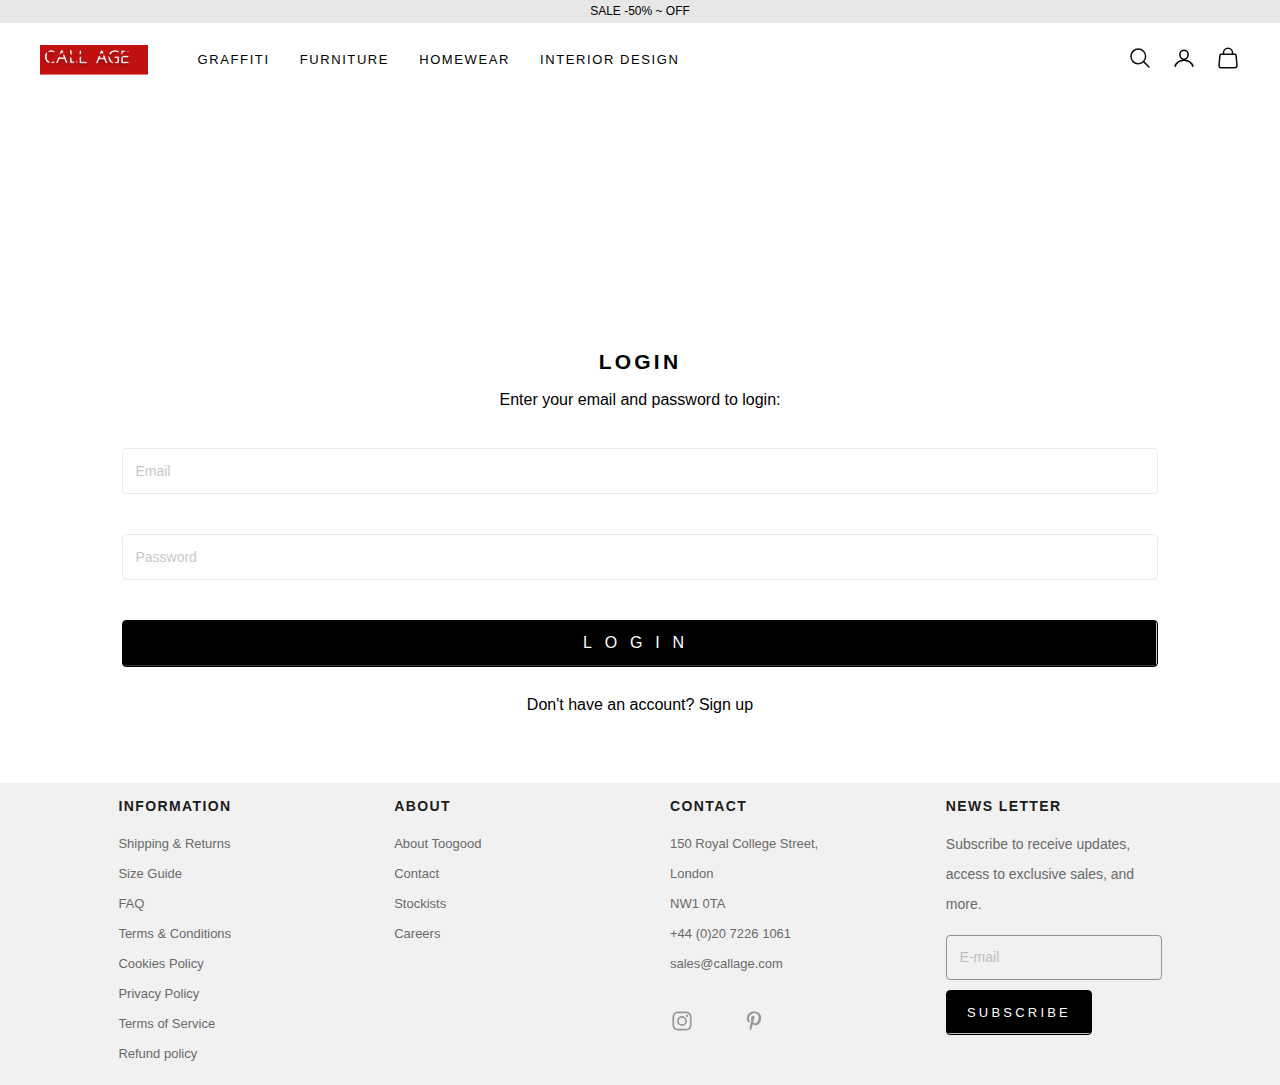
==== login.html @ 2ff46d1d "로그인 폼 재수정" ====
<!DOCTYPE html>
<html lang="ko">
  <head>
    <meta charset="UTF-8" />
    <meta name="viewport" content="width=device-width, initial-scale=1.0" />
    <!-- SEO 적용 -->
    <meta name="description" content="독창적인 그래피티와 콜라주 디자인의 인테리어 제품과 서비스를 제공하는 Callage에서 벽지, 가구, 홈웨어, 인테리어 디자인, 그래피티 시공을 모두 만나보세요." />
    <meta name="keywords" content="그래피티,콜라주,인테리어,벽지,가구,홈웨어,인테리어 디자인,그래피티 아트,디자인,빈티지,해체주의,스트릿 아트" />
    <meta property="og:title" content="C/A Account" />
    <meta property="og:description" content="그래피티와 콜라주 디자인을 결합한 인테리어 제품과 서비스를 제공하는 Callage에서 독창적인 인테리어를 완성해보세요." />
    <meta property="og:image" content="https://callage-mini.vercel.app/img/logo-img/main-logo.png" />
    <meta property="og:url" content="https://callage-mini.vercel.app/" />
    <meta property="og:site_name" content="C/A Account" />
    <meta property="og:type" content="website" />
    <!-- 파비콘 적용 -->
    <link rel="apple-touch-icon" sizes="57x57" href="img/favicon/apple-icon-57x57.png" />
    <link rel="apple-touch-icon" sizes="60x60" href="img/favicon/apple-icon-60x60.png" />
    <link rel="apple-touch-icon" sizes="72x72" href="img/favicon/apple-icon-72x72.png" />
    <link rel="apple-touch-icon" sizes="76x76" href="img/favicon/apple-icon-76x76.png" />
    <link rel="apple-touch-icon" sizes="114x114" href="img/favicon/apple-icon-114x114.png" />
    <link rel="apple-touch-icon" sizes="120x120" href="img/favicon/apple-icon-120x120.png" />
    <link rel="apple-touch-icon" sizes="144x144" href="img/favicon/apple-icon-144x144.png" />
    <link rel="apple-touch-icon" sizes="152x152" href="img/favicon/apple-icon-152x152.png" />
    <link rel="apple-touch-icon" sizes="180x180" href="img/favicon/apple-icon-180x180.png" />
    <link rel="icon" type="image/png" sizes="192x192" href="img/favicon/android-icon-192x192.png" />
    <link rel="icon" type="image/png" sizes="32x32" href="img/favicon/favicon-32x32.png" />
    <link rel="icon" type="image/png" sizes="96x96" href="img/favicon/favicon-96x96.png" />
    <link rel="icon" type="image/png" sizes="16x16" href="img/favicon/favicon-16x16.png" />
    <link rel="manifest" href="img/favicon/manifest.json" />
    <meta name="msapplication-TileColor" content="#ffffff" />
    <meta name="msapplication-TileImage" content="/ms-icon-144x144.png" />
    <meta name="theme-color" content="#ffffff" />
    <!-- 타이틀 -->
    <title>CALLAGE</title>
    <!-- css적용 -->
    <link rel="stylesheet" href="css/reset.css" />
    <link rel="stylesheet" href="https://cdnjs.cloudflare.com/ajax/libs/font-awesome/6.5.2/css/all.min.css" integrity="sha512-SnH5WK+bZxgPHs44uWIX+LLJAJ9/2PkPKZ5QiAj6Ta86w+fsb2TkcmfRyVX3pBnMFcV7oQPJkl9QevSCWr3W6A==" crossorigin="anonymous" referrerpolicy="no-referrer" />
    <!-- Link Swiper's CSS -->
    <link rel="stylesheet" href="https://cdn.jsdelivr.net/npm/swiper@9/swiper-bundle.min.css" />
    <link rel="stylesheet" href="css/login.css" />
    <!-- js적용 -->
    <script src="js/html5shiv.js"></script>
    <!-- <script src="js/prefixfree.min.js"></script> -->
    <script src="js/respond.min.js"></script>
    <!-- jquery -->
    <script src="js/jquery-1.12.3.js"></script>
    <!-- Swiper JS -->
    <script src="https://cdn.jsdelivr.net/npm/swiper@9/swiper-bundle.min.js"></script>
    <script src="js/main.js"></script>
    <script src="js/hyoin.js"></script>
    <!-- <script src="js/seonmin.js"></script> -->
    <script src="js/login.js"></script>
  </head>
  <body>
    <!-- 전체레이아웃 -->
    <div class="wrap">
      <!-- 선민 -->
      <!-- 헤더  -->
      <div class="header-wrap">
        <!-- 상단 헤더라인  [SALE -50% ~ OFF] 팝업 -->
        <div class="header"><h5>SALE -50% ~ OFF</h5></div>
        <!-- 메뉴 -->
        <div class="main-section">
          <div class="menu-hover">
            <!-- 상단 좌측 메뉴 리스트 -->
            <div class="header-menu">
              <ul class="head-menu-listWrap">
                <!-- 그래피티 및 벽지 -->
                <a href="index.html" class="mini_logo"><img src="img/logo-img/mini_logo.png" alt=""></a>
                <li class="graffiti-menu">
                  <a href="#" class="subHover"><h2>GRAFFITI</h2></a
                  ><!-- 그래피티 | 벽지-->
                  <div class="subDisplay">
                    <ul class="header-submenu">
                      <!-- 서브 메뉴 제목 -->
                      <li>
                        <h4><a href="#">WALLPAPER</a></h4>
                        <!-- 서브 메뉴 리스트 -->
                        <ul>
                          <li><a href="#">Laminated Wallpaper</a></li>
                          <li><a href="#">Silk Wallpaper</a></li>
                          <li><a href="#">Eco Friendly Wallpape</a></li>
                          <li><a href="#">Foam Wallpaper</a></li>
                          <li><a href="#">Mural Wallpaper</a></li>
                          <li><a href="#">Fabric Wallpaper</a></li>
                          <li><a href="#">Reza Wallpaper</a></li>
                          <li><a href="#">Vermiculite Wallpaper</a></li>
                          <li><a href="#">Fire Retardant Wallpaper</a></li>
                        </ul>
                      </li>
                    </ul>
                  </div>
                </li>
                <li class="furniture-menu">
                  <a href="#" class="subHover"><h2>FURNITURE</h2></a
                  ><!-- 가구 -->
                  <div class="subDisplay">
                    <ul class="header-submenu">
                      <li>
                        <!-- 서브 메뉴 제목 -->
                        <h4><a href="#">Seating</a></h4>
                        <!-- 의자 -->
                        <!-- 서브 메뉴 리스트 -->
                        <ul>
                          <li><a href="#">Dining Chairs</a></li>
                          <li><a href="#">Lounge Chairs</a></li>
                          <li><a href="#">Benches</a></li>
                          <li><a href="#">Stools</a></li>
                        </ul>
                      </li>
                      <li>
                        <!-- 서브 메뉴 제목 -->
                        <h4><a href="#">Tables</a></h4>
                        <!-- 테이블 -->
                        <!-- 서브 메뉴 리스트 -->
                        <ul>
                          <li><a href="#">Side Tables</a></li>
                          <li><a href="#">Coffee Tables</a></li>
                          <li><a href="#">Dining Tables</a></li>
                          <li><a href="#">Desks</a></li>
                          <li><a href="#">Nightstands</a></li>
                          <li><a href="#">Consoles</a></li>
                        </ul>
                      </li>
                    </ul>
                  </div>
                </li>
                <li class="homewear-menu">
                  <a href="#" class="subHover"><h2>HOMEWEAR</h2></a
                  ><!-- 오브제 -->
                  <div class="subDisplay">
                    <ul class="header-submenu">
                      <li class="subtwinImg-w">
                        <ul class="subtwinImg">
                          <li>
                            <a href="#">
                              <!-- 서브 메뉴 이미지 영역-->
                              <div class="sub-imgWrap">
                                <!-- 이미지 -->
                                <img src="img/homewear-menu-img/homewear-menu(1).png" alt="오브제 서브 메뉴 이미지(1)" />
                              </div>
                              <!-- 서브 메뉴 이미지 설명 -->
                              <div class="sub-imgText">
                                <h1>DOUGH CERAMICS</h1>
                                <p>HOMEWARE</p>
                              </div>
                            </a>
                          </li>
                          <li>
                            <a href="#">
                              <!-- 서브 메뉴 이미지 영역-->
                              <div class="sub-imgWrap">
                                <!-- 이미지 -->
                                <img src="img/homewear-menu-img/homewear-menu(2).png" alt="오브제 서브 메뉴 이미지(2)" />
                              </div>
                              <!-- 서브 메뉴 이미지 설명 -->
                              <div class="sub-imgText">
                                <h1>PLOUGH THROWS</h1>
                                <p>100% MERINO WOOL</p>
                              </div>
                            </a>
                          </li>
                        </ul>
                      </li>
                    </ul>
                  </div>
                </li>
                <li class="interior-menu">
                  <a href="#" class="subHover"><h2>INTERIOR DESIGN</h2></a
                  ><!-- 인테리어 디자인 -->
                  <div class="subDisplay">
                    <ul class="header-submenu">
                      <li>
                        <ul class="subtwinText-i">
                          <li>
                            <!-- 서브 메뉴 제목 -->
                            <h4><a href="#">Retail Design</a></h4>
                            <!-- 의자 -->
                            <!-- 서브 메뉴 리스트 -->
                            <ul>
                              <li><a href="#">All Projects</a></li>
                              <li><a href="#">Carhartt Wip</a></li>
                              <li><a href="#">Hermes Petit H</a></li>
                              <li><a href="#">Mulberry</a></li>
                              <li><a href="#">Agender</a></li>
                            </ul>
                          </li>
                          <li>
                            <!-- 서브 메뉴 제목 -->
                            <h4><a href="#">Residential Design</a></h4>
                            <!-- 테이블 -->
                            <!-- 서브 메뉴 리스트 -->
                            <ul>
                              <li><a href="#">All Projects</a></li>
                              <li><a href="#">Winchester</a></li>
                              <li><a href="#">Walter Segal House</a></li>
                              <li><a href="#">Tapestry Penthouse</a></li>
                            </ul>
                          </li>
                        </ul>
                      </li>
                      <li class="subtwinImg-w">
                        <ul class="subtwinImg">
                          <li>
                            <a href="#">
                              <!-- 서브 메뉴 이미지 영역-->
                              <div class="sub-imgWrap">
                                <!-- 이미지 -->
                                <img src="img/furniture-menu-img/furniture-menu(1).png" alt="인테리어 서브메뉴 이미지(1)" />
                              </div>
                              <!-- 서브 메뉴 이미지 설명 -->
                              <div class="sub-imgText">
                                <h1>MULBERRY</h1>
                                <p>REGENT STREET</p>
                              </div>
                            </a>
                          </li>
                          <li>
                            <a href="#">
                              <!-- 서브 메뉴 이미지 영역-->
                              <div class="sub-imgWrap">
                                <!-- 이미지 -->
                                <img src="img/furniture-menu-img/furniture-menu(2).png" alt="인테리어 서브메뉴 이미지(2)" />
                              </div>
                              <!-- 서브 메뉴 이미지 설명 -->
                              <div class="sub-imgText">
                                <h1>CASA PALOMA</h1>
                                <p>IBIZA</p>
                              </div>
                            </a>
                          </li>
                        </ul>
                      </li>
                    </ul>
                  </div>
                </li>
              </ul>
              <!-- 메인섹션 -->
            </div>
            <!-- 모바일 메뉴 리스트 -->
            <button class="m-menuBt">
                <i
                  ><svg aria-hidden="true" fill="none" focusable="false" width="24" class="header__nav-icon icon icon-hamburger" viewBox="0 0 24 24">
                    <path d="M1 19h22M1 12h22M1 5h22" stroke="currentColor" stroke-width="1.5" stroke-linecap="square"></path></svg
                ></i>
              </button>
              <div class="m-menu">
                <button class="closeBt-m">
                  <svg aria-hidden="true" focusable="false" fill="none" width="16" class="icon icon-close" viewBox="0 0 16 16">
                    <path d="m1 1 14 14M1 15 15 1" stroke="currentColor" stroke-width="1.5"></path>
                  </svg>
                </button>
                <ul>
                  <li>
                    <h2>GRAFFITI</h2>
                    <button></button>
                  </li>
                  <li>
                    <h2>FURNITURE</h2>
                    <button></button>
                  </li>
                  <li>
                    <h2>HOMEWEAR</h2>
                    <button></button>
                  </li>
                  <li>
                    <h2>INTERIOR DESIGN</h2>
                    <button></button>
                  </li>
                </ul>
              </div>
            <!-- 상단 우측 아이콘 리스트 -->
            <div class="header-icon">
                <ul class="head-icon-listWrap">
                  <li>
                    <i
                      ><svg aria-hidden="true" fill="none" focusable="false" width="24" class="header__nav-icon icon icon-search" viewBox="0 0 24 24">
                        <path d="M10.364 3a7.364 7.364 0 1 0 0 14.727 7.364 7.364 0 0 0 0-14.727Z" stroke="currentColor" stroke-width="1.5" stroke-miterlimit="10"></path>
                        <path d="M15.857 15.858 21 21.001" stroke="currentColor" stroke-width="1.5" stroke-miterlimit="10" stroke-linecap="round"></path></svg
                    ></i>
                  </li>
                  <li>
                    <a href="login.html" class="sidebar-login"><i><svg aria-hidden="true" fill="none" focusable="false" width="24" class="header__nav-icon icon icon-account" viewBox="0 0 24 24">
                      <path d="M16.125 8.75c-.184 2.478-2.063 4.5-4.125 4.5s-3.944-2.021-4.125-4.5c-.187-2.578 1.64-4.5 4.125-4.5 2.484 0 4.313 1.969 4.125 4.5Z" stroke="currentColor" stroke-width="1.5" stroke-linecap="round" stroke-linejoin="round"></path>
                      <path d="M3.017 20.747C3.783 16.5 7.922 14.25 12 14.25s8.217 2.25 8.984 6.497" stroke="currentColor" stroke-width="1.5" stroke-miterlimit="10"></path>
                    </svg></i></a>
                  </li>
                  <li><i class="cartBt"><svg aria-hidden="true" fill="none" focusable="false" width="24" class="header__nav-icon icon icon-cart" viewBox="0 0 24 24"><path d="M4.75 8.25A.75.75 0 0 0 4 9L3 19.125c0 1.418 1.207 2.625 2.625 2.625h12.75c1.418 0 2.625-1.149 2.625-2.566L20 9a.75.75 0 0 0-.75-.75H4.75Zm2.75 0v-1.5a4.5 4.5 0 0 1 4.5-4.5v0a4.5 4.5 0 0 1 4.5 4.5v1.5" stroke="currentColor" stroke-width="1.5" stroke-linecap="round" stroke-linejoin="round"></path></svg></i></li>
                  <div class="cartList">
                    <button class="closeBt-c">
                      <svg aria-hidden="true" focusable="false" fill="none" width="16" class="icon icon-close" viewBox="0 0 16 16">
                        <path d="m1 1 14 14M1 15 15 1" stroke="currentColor" stroke-width="1.5"></path>
                      </svg>
                    </button>
                    <ul>
                      <li>
                        <h2>GRAFFITI</h2>
                        <button></button>
                      </li>
                    </ul>
                  </div>
                </ul>
              </div>
          </div>
          <!-- 배경 이미지 -->
        </div>
      </div>
      <!-- 로그인 폼 -->
      <main id="main" class="anchor">
        <section id="accountForm">
            <div class="section-spacing">
                <div class="container">
                    <div class="account-login">
                        <h1 class="h3">LOGIN</h1>
                        <p class="log_p">Enter your email and password to login:</p>
                    </div>
                    <div class="form_input">
                        <form id="customer_login">
                            <input type="email" id="email" name="email" placeholder="Email" required />
                            <input type="password" id="password" name="password" placeholder="Password" required />
                        </form>
                        <button class="button_log">LOGIN</button>
                        <p class="form_p">Don't have an account? <a href="#">Sign up</a></p>
                    </div>
                </div>
            </div>
        </section>
    </main>
      <!-- 효인 -->
      <!-- 바텀 -->
      <div class="bottom-wrap">
        <!-- .footer 섹션 -->
        <div class="footer">
          <div class="container">
            <div class="footer__inner">
              <div class="footer__block-list">
                <div class="footer__block footer__block--links">
                  <div class="v-stack gap-4 sm:gap-5">
                    <p class="h6">INFORMATION</p>
                    <ul class="v-stack gap-2.5 unstyled-list" role="list">
                      <li>
                        <a href="#" class="link-faded">Shipping &amp; Returns</a>
                      </li>
                      <li>
                        <a href="#" class="link-faded">Size Guide</a>
                      </li>
                      <li>
                        <a href="#" class="link-faded">FAQ</a>
                      </li>
                      <li>
                        <a href="#" class="link-faded">Terms &amp; Conditions</a>
                      </li>
                      <li>
                        <a href="#" class="link-faded">Cookies Policy</a>
                      </li>
                      <li>
                        <a href="#" class="link-faded">Privacy Policy</a>
                      </li>
                      <li>
                        <a href="#" class="link-faded">Terms of Service</a>
                      </li>
                      <li>
                        <a href="#" class="link-faded">Refund policy</a>
                      </li>
                    </ul>
                  </div>
                </div>
                <div class="footer__block footer__block--links">
                  <div class="v-stack gap-4 sm:gap-5">
                    <p class="h6">ABOUT</p>
                    <ul class="v-stack gap-2.5 unstyled-list" role="list">
                      <li>
                        <a href="#" class="link-faded">About Toogood</a>
                      </li>
                      <li>
                        <a href="#" class="link-faded">Contact</a>
                      </li>
                      <li>
                        <a href="#" class="link-faded">Stockists</a>
                      </li>
                      <li>
                        <a href="#" class="link-faded">Careers</a>
                      </li>
                    </ul>
                  </div>
                </div>
                <div class="footer__block footer__block--text">
                  <div class="v-stack gap-4 sm:gap-5">
                    <p class="h6">CONTACT</p>
                    <div class="prose_text-subdued">
                      <p>150 Royal College Street,&nbsp;<br />London<br />NW1 0TA</p>
                      <p><a href="#" class="number">+44 (0)20 7226 1061</a></p>
                      <p><a href="#" class="address">sales@callage.com</a></p>
                    </div>
                  </div>
                  <ul class="social-media social-media--list unstyled-list" role="list">
                    <li class="social-media__item branding-colors--instagram">
                      <a href="#" class="tap-area" target="_blank" rel="noopener" aria-label="Follow on Instagram"
                        ><svg aria-hidden="true" focusable="false" width="24" class="icon icon-instagram" viewBox="0 0 24 24">
                          <path
                            fill-rule="evenodd"
                            clip-rule="evenodd"
                            d="M12 2.4c-2.607 0-2.934.011-3.958.058-1.022.046-1.72.209-2.33.446a4.705 4.705 0 0 0-1.7 1.107 4.706 4.706 0 0 0-1.108 1.7c-.237.611-.4 1.31-.446 2.331C2.41 9.066 2.4 9.392 2.4 12c0 2.607.011 2.934.058 3.958.046 1.022.209 1.72.446 2.33a4.706 4.706 0 0 0 1.107 1.7c.534.535 1.07.863 1.7 1.108.611.237 1.309.4 2.33.446 1.025.047 1.352.058 3.959.058s2.934-.011 3.958-.058c1.022-.046 1.72-.209 2.33-.446a4.706 4.706 0 0 0 1.7-1.107 4.706 4.706 0 0 0 1.108-1.7c.237-.611.4-1.31.446-2.33.047-1.025.058-1.352.058-3.959s-.011-2.934-.058-3.958c-.047-1.022-.209-1.72-.446-2.33a4.706 4.706 0 0 0-1.107-1.7 4.705 4.705 0 0 0-1.7-1.108c-.611-.237-1.31-.4-2.331-.446C14.934 2.41 14.608 2.4 12 2.4Zm0 1.73c2.563 0 2.867.01 3.88.056.935.042 1.443.199 1.782.33.448.174.768.382 1.104.718.336.336.544.656.718 1.104.131.338.287.847.33 1.783.046 1.012.056 1.316.056 3.879 0 2.563-.01 2.867-.056 3.88-.043.935-.199 1.444-.33 1.782a2.974 2.974 0 0 1-.719 1.104 2.974 2.974 0 0 1-1.103.718c-.339.131-.847.288-1.783.33-1.012.046-1.316.056-3.88.056-2.563 0-2.866-.01-3.878-.056-.936-.042-1.445-.199-1.783-.33a2.974 2.974 0 0 1-1.104-.718 2.974 2.974 0 0 1-.718-1.104c-.131-.338-.288-.847-.33-1.783-.047-1.012-.056-1.316-.056-3.879 0-2.563.01-2.867.056-3.88.042-.935.199-1.443.33-1.782.174-.448.382-.768.718-1.104a2.974 2.974 0 0 1 1.104-.718c.338-.131.847-.288 1.783-.33C9.133 4.14 9.437 4.13 12 4.13Zm0 11.07a3.2 3.2 0 1 1 0-6.4 3.2 3.2 0 0 1 0 6.4Zm0-8.13a4.93 4.93 0 1 0 0 9.86 4.93 4.93 0 0 0 0-9.86Zm6.276-.194a1.152 1.152 0 1 1-2.304 0 1.152 1.152 0 0 1 2.304 0Z"
                            fill="currentColor"
                          ></path></svg
                      ></a>
                    </li>
                    <li class="social-media__item branding-colors--pinterest">
                      <a href="#" class="tap-area" target="_blank" rel="noopener" aria-label="Follow on Pinterest"
                        ><svg aria-hidden="true" focusable="false" width="24" class="icon icon-pinterest" viewBox="0 0 24 24">
                          <path
                            fill-rule="evenodd"
                            clip-rule="evenodd"
                            d="M11.765 2.401c3.59-.054 5.837 1.4 6.895 3.95.349.842.722 2.39.442 3.675-.112.512-.144 1.048-.295 1.53-.308.983-.708 1.853-1.238 2.603-.72 1.02-1.81 1.706-3.182 2.052-1.212.305-2.328-.152-2.976-.643-.206-.156-.483-.36-.56-.643h-.029c-.046.515-.244 1.062-.383 1.531-.193.65-.23 1.321-.472 1.929a12.345 12.345 0 0 1-.942 1.868c-.184.302-.692 1.335-1.061 1.347-.04-.078-.057-.108-.06-.245-.118-.19-.035-.508-.087-.766-.082-.4-.145-1.123-.06-1.53v-.643c.096-.442.092-.894.207-1.317.25-.92.39-1.895.648-2.848.249-.915.477-1.916.678-2.847.045-.21-.21-.815-.265-1.041-.174-.713-.042-1.7.176-2.236.275-.674 1.08-1.703 2.122-1.439.838.212 1.371 1.118 1.09 2.266-.295 1.205-.677 2.284-.943 3.49-.068.311.05.641.118.827.248.672 1 1.324 2.004 1.072 1.52-.383 2.193-1.76 2.652-3.246.124-.402.109-.781.206-1.225.204-.935.118-2.331-.177-3.061-.472-1.17-1.353-1.92-2.563-2.328L12.707 4.3c-.56-.128-1.626.064-2.004.183-1.69.535-2.737 1.427-3.388 3.032-.222.546-.344 1.1-.383 1.868l-.03.276c.13.686.144 1.14.413 1.653.132.252.447.451.5.765.032.185-.104.464-.147.613-.065.224-.041.48-.147.673-.192.349-.714.087-.943-.061-1.192-.77-2.175-2.995-1.62-5.144.085-.332.09-.62.206-.919.723-1.844 1.802-2.978 3.359-3.95.583-.364 1.37-.544 2.092-.734l1.149-.154Z"
                            fill="currentColor"
                          ></path></svg
                      ></a>
                    </li>
                  </ul>
                </div>
                <div class="footer__block footer__block--newsletter">
                  <div class="v-stack gap-4 sm:gap-5">
                    <p class="h6">NEWS LETTER</p>
                    <div class="prose text-subdued">
                      <p>Subscribe to receive updates, access to exclusive sales, and more.</p>
                    </div>
                    <form method="post" action="/contact#newsletter-form-sections--17691217756374__footer" id="newsletter-form-sections--17691217756374__footer" accept-charset="UTF-8" class="form" data-cptcha="true" data-hcaptcha-bound="true">
                      <input type="hidden" name="form_type" value="customer" />
                      <input type="hidden" name="utf8" value="✓" />
                      <input type="hidden" name="contact[tags]" value="newsletter" />
                      <div class="form-control">
                        <input id="input" class="input_email" type="email" dir="ltr" name="contact[email]" placeholder="E-mail" autocomplete="email" enterkeyhint="send" required="" />
                        <label for="input" class="floating-label text-xs"></label>
                      </div>
                      <div class="align-self-start">
                        <button type="submit" class="button">SUBSCRIBE</button>
                      </div>
                      <div class="h-captcha" data-sitekey="f06e6c50-85a8-45c8-87d0-21a2b65856fe" data-size="invisible">
                        <iframe aria-hidden="true" data-hcaptcha-widget-id="0qvgicv7o64b" data-hcaptcha-response="" style="display: none"></iframe>
                        <textarea id="h-captcha-response-0qvgicv7o64b" name="h-captcha-response" style="display: none"></textarea>
                      </div>
                    </form>
                  </div>
                </div>
              </div>
              <div class="footer__aside"></div>
            </div>
          </div>
        </div>
      </div>
    </div>
  </body>
</html>
---- css/login.css ----
@charset "utf-8";
@import url("reset.css");
@import url("header.css");
@import url("log_main_sec.css");
@import url("log_footer.css");
@import url("login_form.css");
/* 모바일 메뉴 css */
@import url("log_m-menu.css");
* {
    margin: 0;
    padding: 0;
    box-sizing: border-box;
    list-style: none;
  }
  
  a , h1, h2 , h3, h4, h5, h6 ,p{
    font-family: "Open Sans", sans-serif;
  }
  
  html.m-menuActive{
    overflow: hidden;
  }
  
  html.bt-blur body::after{
    content: "";
    width: 100%;
    height: 100%;
    background-color: rgba(0, 0, 0, 0.3);
    position: absolute;
    top: 0;
    left: 0;
    z-index: 9;
    display: block;
  }
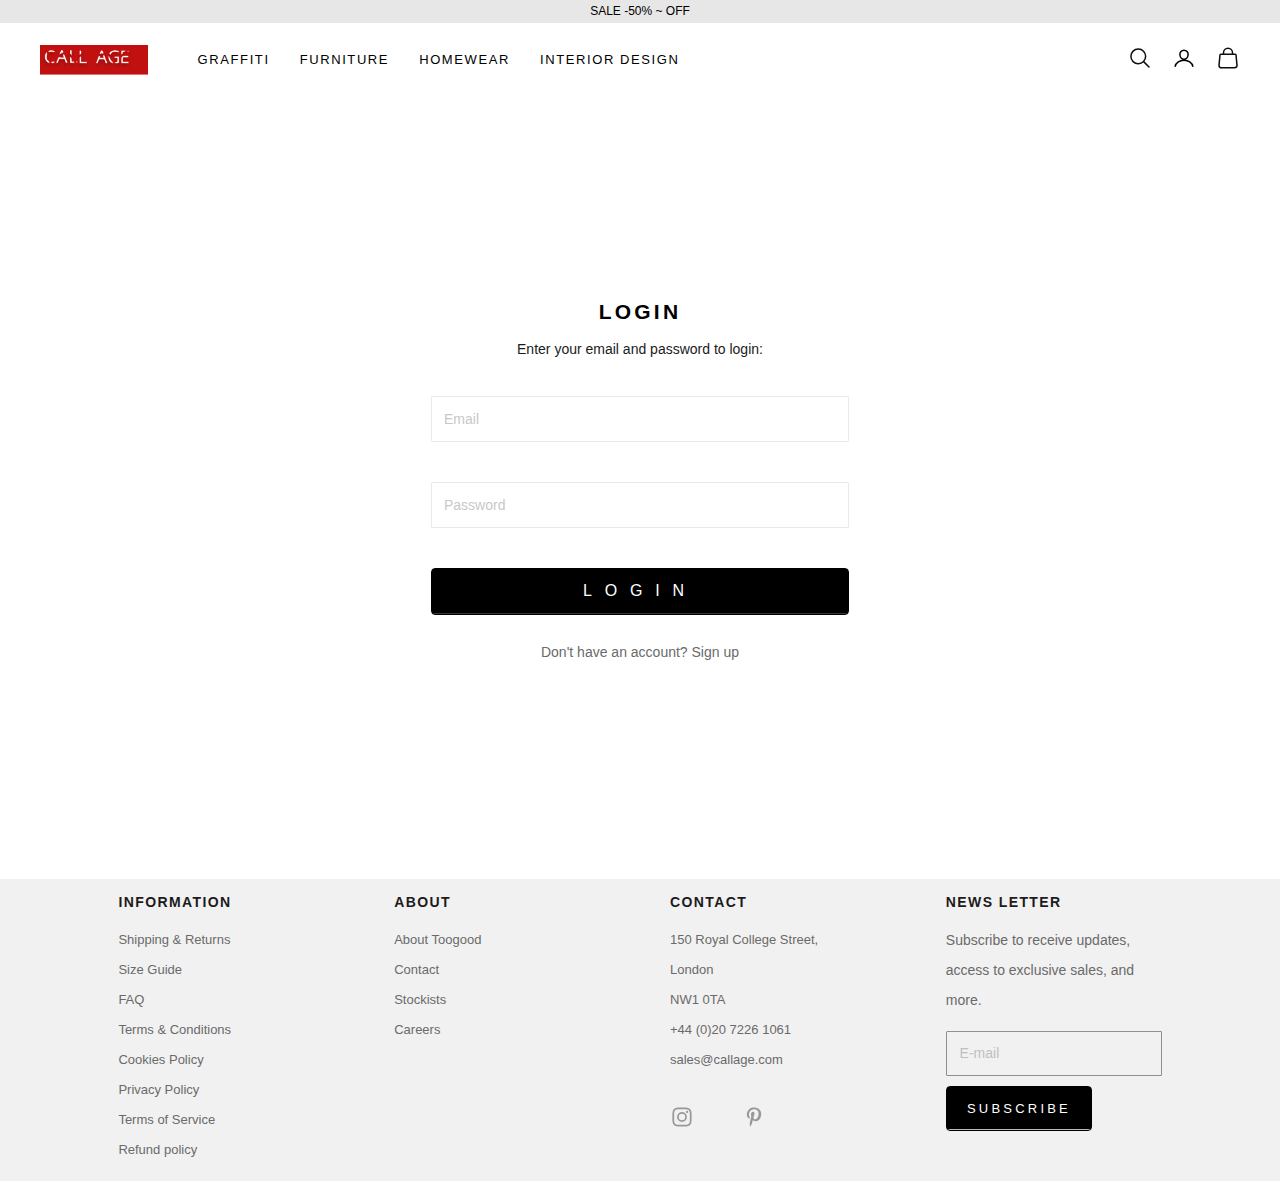
==== commit 456fb8ab: "자바 메인 a태그 수정, 로그인 폼, 푸터, 홈웨어 가구서브 css 수정," ====
--- a/login.html
+++ b/login.html
@@ -31,7 +31,7 @@
     <meta name="msapplication-TileImage" content="/ms-icon-144x144.png" />
     <meta name="theme-color" content="#ffffff" />
     <!-- 타이틀 -->
-    <title>CALLAGE</title>
+    <title>CALLAGE login page</title>
     <!-- css적용 -->
     <link rel="stylesheet" href="css/reset.css" />
     <link rel="stylesheet" href="https://cdnjs.cloudflare.com/ajax/libs/font-awesome/6.5.2/css/all.min.css" integrity="sha512-SnH5WK+bZxgPHs44uWIX+LLJAJ9/2PkPKZ5QiAj6Ta86w+fsb2TkcmfRyVX3pBnMFcV7oQPJkl9QevSCWr3W6A==" crossorigin="anonymous" referrerpolicy="no-referrer" />
@@ -66,7 +66,7 @@
             <div class="header-menu">
               <ul class="head-menu-listWrap">
                 <!-- 그래피티 및 벽지 -->
-                <a href="index.html" class="mini_logo"><img src="img/logo-img/mini_logo.png" alt=""></a>
+                <a href="index.html" class="mini_logo" id="logo"><img src="img/logo-img/mini_logo.png" alt=""></a>
                 <li class="graffiti-menu">
                   <a href="#" class="subHover"><h2>GRAFFITI</h2></a
                   ><!-- 그래피티 | 벽지-->
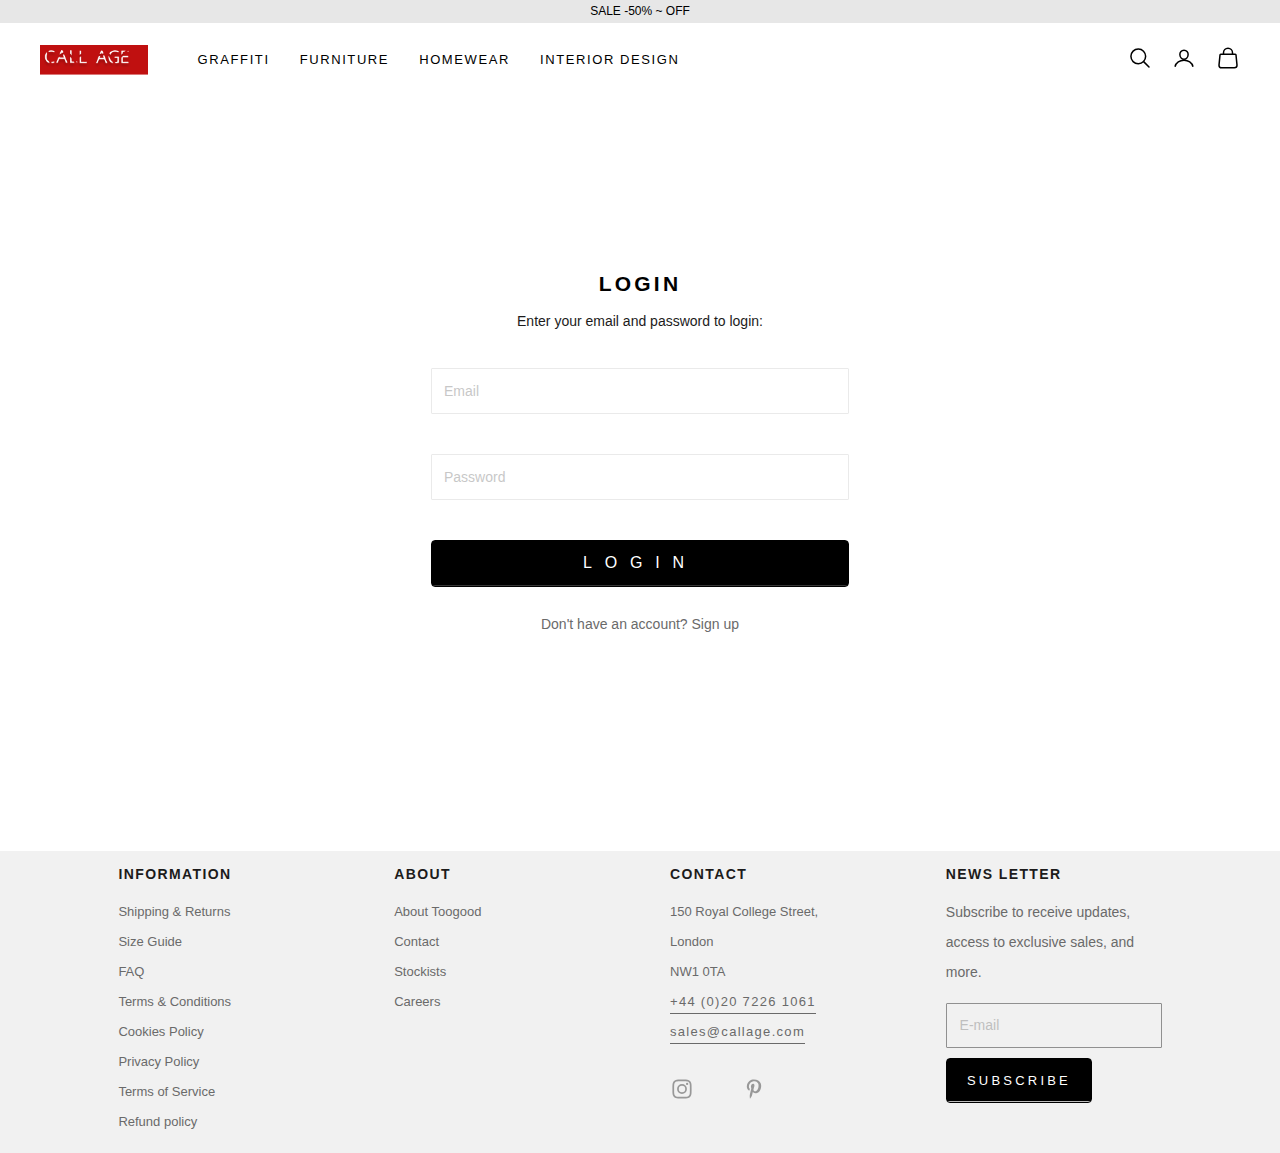
==== commit 0628c68d: "로그인창 js 연결" ====
--- a/login.html
+++ b/login.html
@@ -48,8 +48,7 @@
     <script src="https://cdn.jsdelivr.net/npm/swiper@9/swiper-bundle.min.js"></script>
     <script src="js/main.js"></script>
     <script src="js/hyoin.js"></script>
-    <!-- <script src="js/seonmin.js"></script> -->
-    <script src="js/login.js"></script>
+    <script src="js/seonmin-login.js"></script>
   </head>
   <body>
     <!-- 전체레이아웃 -->
@@ -66,7 +65,7 @@
             <div class="header-menu">
               <ul class="head-menu-listWrap">
                 <!-- 그래피티 및 벽지 -->
-                <a href="index.html" class="mini_logo" id="logo"><img src="img/logo-img/mini_logo.png" alt=""></a>
+                <a href="index.html" class="mini_logo"><img src="img/logo-img/mini_logo.png" alt="미니 로고" /></a>
                 <li class="graffiti-menu">
                   <a href="#" class="subHover"><h2>GRAFFITI</h2></a
                   ><!-- 그래피티 | 벽지-->
@@ -239,68 +238,165 @@
             </div>
             <!-- 모바일 메뉴 리스트 -->
             <button class="m-menuBt">
-                <i
-                  ><svg aria-hidden="true" fill="none" focusable="false" width="24" class="header__nav-icon icon icon-hamburger" viewBox="0 0 24 24">
-                    <path d="M1 19h22M1 12h22M1 5h22" stroke="currentColor" stroke-width="1.5" stroke-linecap="square"></path></svg
-                ></i>
+              <i
+                ><svg aria-hidden="true" fill="none" focusable="false" width="24" class="header__nav-icon icon icon-hamburger" viewBox="0 0 24 24">
+                  <path d="M1 19h22M1 12h22M1 5h22" stroke="currentColor" stroke-width="1.5" stroke-linecap="square"></path></svg
+              ></i>
+            </button>
+            <div class="m-menu">
+              <button class="closeBt-m">
+                <svg aria-hidden="true" focusable="false" fill="none" width="16" class="icon icon-close" viewBox="0 0 16 16">
+                  <path d="m1 1 14 14M1 15 15 1" stroke="currentColor" stroke-width="1.5"></path>
+                </svg>
               </button>
-              <div class="m-menu">
-                <button class="closeBt-m">
-                  <svg aria-hidden="true" focusable="false" fill="none" width="16" class="icon icon-close" viewBox="0 0 16 16">
-                    <path d="m1 1 14 14M1 15 15 1" stroke="currentColor" stroke-width="1.5"></path>
-                  </svg>
-                </button>
-                <ul>
-                  <li>
-                    <h2>GRAFFITI</h2>
-                    <button></button>
-                  </li>
-                  <li>
-                    <h2>FURNITURE</h2>
-                    <button></button>
-                  </li>
-                  <li>
-                    <h2>HOMEWEAR</h2>
-                    <button></button>
-                  </li>
-                  <li>
-                    <h2>INTERIOR DESIGN</h2>
-                    <button></button>
-                  </li>
-                </ul>
+              <ul>
+                <li>
+                  <h2>GRAFFITI</h2>
+                  <button class="moreBtn">›</button>
+                  <div class="graffiti-moreBtn ifWindow">
+                    <!-- 그래피티 모바일창 -->
+                    <ul class="graffiti-moreWindow">
+                      <div class="close-moreBtn">
+                        <button>‹</button>
+                        <h3>GRAFFITI</h3>
+                      </div>
+                      <li>
+                        <h2>Wild Style</h2>
+                      </li>
+                      <li>
+                        <h2>Bubble Letter Style</h2>
+                      </li>
+                      <li>
+                        <h2>Free Style</h2>
+                      </li>
+                      <li>
+                        <h2>Artist</h2>
+                      </li>
+                    </ul>
+                  </div>
+                </li>
+                <li>
+                  <h2>FURNITURE</h2>
+                  <button class="moreBtn">›</button>
+                  <!-- <div class="furniture-moreBtn ifWindow">
+                    <ul class="furniture-moreWindow">
+                      <h3>FURNITURE</h3>
+                      <li>
+                        <h2>Seating</h2>
+                        <button class="graffiti-moreBtn moreBtn">›</button>
+                      </li>
+                      <li>
+                        <h2>Tables</h2>
+                        <button class="furniture-moreBtn moreBtn">›</button>
+                      </li>
+                    </ul>
+                  </div> -->
+                </li>
+                <li>
+                  <h2>HOMEWEAR</h2>
+                  <button class="moreBtn">›</button>
+                  <!-- <div class="homewear-moreBtn ifWindow">
+                    <ul class="graffiti-moreWindow">
+                      <h3>GRAFFITI</h3>
+                      <li>
+                        <h2>Wild Style</h2>
+                        <button class="graffiti-moreBtn moreBtn">›</button>
+                      </li>
+                      <li>
+                        <h2>Bubble Letter Style</h2>
+                        <button class="furniture-moreBtn moreBtn">›</button>
+                      </li>
+                      <li>
+                        <h2>Free Style</h2>
+                        <button class="homewear-moreBtn moreBtn">›</button>
+                      </li>
+                      <li>
+                        <h2>Artist</h2>
+                        <button class="interior-moreBtn moreBtn">›</button>
+                      </li>
+                    </ul>
+                  </div> -->
+                </li>
+                <li>
+                  <h2>INTERIOR DESIGN</h2>
+                  <button class="moreBtn">›</button>
+                  <!-- <div class="interior-moreBtn ifWindow"></div> -->
+                </li>
+              </ul>
+              <div class="choose_dollar">
+                <h2>KRW ₩</h2>
+                <span>↓</span>
               </div>
+            </div>
             <!-- 상단 우측 아이콘 리스트 -->
             <div class="header-icon">
-                <ul class="head-icon-listWrap">
-                  <li>
-                    <i
-                      ><svg aria-hidden="true" fill="none" focusable="false" width="24" class="header__nav-icon icon icon-search" viewBox="0 0 24 24">
-                        <path d="M10.364 3a7.364 7.364 0 1 0 0 14.727 7.364 7.364 0 0 0 0-14.727Z" stroke="currentColor" stroke-width="1.5" stroke-miterlimit="10"></path>
-                        <path d="M15.857 15.858 21 21.001" stroke="currentColor" stroke-width="1.5" stroke-miterlimit="10" stroke-linecap="round"></path></svg
-                    ></i>
-                  </li>
-                  <li>
-                    <a href="login.html" class="sidebar-login"><i><svg aria-hidden="true" fill="none" focusable="false" width="24" class="header__nav-icon icon icon-account" viewBox="0 0 24 24">
-                      <path d="M16.125 8.75c-.184 2.478-2.063 4.5-4.125 4.5s-3.944-2.021-4.125-4.5c-.187-2.578 1.64-4.5 4.125-4.5 2.484 0 4.313 1.969 4.125 4.5Z" stroke="currentColor" stroke-width="1.5" stroke-linecap="round" stroke-linejoin="round"></path>
-                      <path d="M3.017 20.747C3.783 16.5 7.922 14.25 12 14.25s8.217 2.25 8.984 6.497" stroke="currentColor" stroke-width="1.5" stroke-miterlimit="10"></path>
-                    </svg></i></a>
-                  </li>
-                  <li><i class="cartBt"><svg aria-hidden="true" fill="none" focusable="false" width="24" class="header__nav-icon icon icon-cart" viewBox="0 0 24 24"><path d="M4.75 8.25A.75.75 0 0 0 4 9L3 19.125c0 1.418 1.207 2.625 2.625 2.625h12.75c1.418 0 2.625-1.149 2.625-2.566L20 9a.75.75 0 0 0-.75-.75H4.75Zm2.75 0v-1.5a4.5 4.5 0 0 1 4.5-4.5v0a4.5 4.5 0 0 1 4.5 4.5v1.5" stroke="currentColor" stroke-width="1.5" stroke-linecap="round" stroke-linejoin="round"></path></svg></i></li>
-                  <div class="cartList">
-                    <button class="closeBt-c">
+              <ul class="head-icon-listWrap">
+                <li>
+                  <i class="search-btn"
+                    ><svg aria-hidden="true" fill="none" focusable="false" width="24" class="header__nav-icon icon icon-search" viewBox="0 0 24 24">
+                      <path d="M10.364 3a7.364 7.364 0 1 0 0 14.727 7.364 7.364 0 0 0 0-14.727Z" stroke="currentColor" stroke-width="1.5" stroke-miterlimit="10"></path>
+                      <path d="M15.857 15.858 21 21.001" stroke="currentColor" stroke-width="1.5" stroke-miterlimit="10" stroke-linecap="round"></path></svg
+                  ></i>
+                </li>
+                <div class="search-bar">
+                  <form class="search-bar-form">
+                    <button class="search-bar-btn">
+                      <i
+                        ><svg aria-hidden="true" fill="none" focusable="false" width="24" class="header__nav-icon icon icon-search" viewBox="0 0 24 24">
+                          <path d="M10.364 3a7.364 7.364 0 1 0 0 14.727 7.364 7.364 0 0 0 0-14.727Z" stroke="currentColor" stroke-width="1.5" stroke-miterlimit="10"></path>
+                          <path d="M15.857 15.858 21 21.001" stroke="currentColor" stroke-width="1.5" stroke-miterlimit="10" stroke-linecap="round"></path></svg
+                      ></i>
+                    </button>
+                    <input type="text" placeholder="SEARCH" />
+                    <button class="search-bar-xbtn">
                       <svg aria-hidden="true" focusable="false" fill="none" width="16" class="icon icon-close" viewBox="0 0 16 16">
                         <path d="m1 1 14 14M1 15 15 1" stroke="currentColor" stroke-width="1.5"></path>
                       </svg>
                     </button>
+                  </form>
+                </div>
+                <li>
+                  <a href="login.html" class="sidebar-login"
+                    ><i
+                      ><svg aria-hidden="true" fill="none" focusable="false" width="24" class="header__nav-icon icon icon-account" viewBox="0 0 24 24">
+                        <path d="M16.125 8.75c-.184 2.478-2.063 4.5-4.125 4.5s-3.944-2.021-4.125-4.5c-.187-2.578 1.64-4.5 4.125-4.5 2.484 0 4.313 1.969 4.125 4.5Z" stroke="currentColor" stroke-width="1.5" stroke-linecap="round" stroke-linejoin="round"></path>
+                        <path d="M3.017 20.747C3.783 16.5 7.922 14.25 12 14.25s8.217 2.25 8.984 6.497" stroke="currentColor" stroke-width="1.5" stroke-miterlimit="10"></path></svg></i
+                  ></a>
+                </li>
+                <li>
+                  <i class="cartBt"
+                    ><svg aria-hidden="true" fill="none" focusable="false" width="24" class="header__nav-icon icon icon-cart" viewBox="0 0 24 24">
+                      <path
+                        d="M4.75 8.25A.75.75 0 0 0 4 9L3 19.125c0 1.418 1.207 2.625 2.625 2.625h12.75c1.418 0 2.625-1.149 2.625-2.566L20 9a.75.75 0 0 0-.75-.75H4.75Zm2.75 0v-1.5a4.5 4.5 0 0 1 4.5-4.5v0a4.5 4.5 0 0 1 4.5 4.5v1.5"
+                        stroke="currentColor"
+                        stroke-width="1.5"
+                        stroke-linecap="round"
+                        stroke-linejoin="round"
+                      ></path></svg
+                  ></i>
+                </li>
+                <div class="cartList">
+                  <button class="closeBt-c">
+                    <svg aria-hidden="true" focusable="false" fill="none" width="16" class="icon icon-close" viewBox="0 0 16 16">
+                      <path d="m1 1 14 14M1 15 15 1" stroke="currentColor" stroke-width="1.5"></path>
+                    </svg>
+                  </button>
+                  <div class="cartTitle">
+                    <h2>CART</h2>
+                  </div>
+                  <form>
                     <ul>
-                      <li>
-                        <h2>GRAFFITI</h2>
-                        <button></button>
-                      </li>
-                    </ul>
-                  </div>
-                </ul>
-              </div>
+                      <!-- if 구매희망 품목 저장시 js로 li출력 -->
+                    </ul>
+                    <h1 id="cartEmpty">YOUR CART IS EMPTY</h1>
+                  </form>
+                </div>
+              </ul>
+            </div>
+          </div>
+          <!-- 로고 -->
+          <div class="main-logo">
+            <!-- <img src="img/logo-img/main-logo.png" alt="메인로고 이미지" /> -->
           </div>
           <!-- 배경 이미지 -->
         </div>
@@ -308,24 +404,24 @@
       <!-- 로그인 폼 -->
       <main id="main" class="anchor">
         <section id="accountForm">
-            <div class="section-spacing">
-                <div class="container">
-                    <div class="account-login">
-                        <h1 class="h3">LOGIN</h1>
-                        <p class="log_p">Enter your email and password to login:</p>
-                    </div>
-                    <div class="form_input">
-                        <form id="customer_login">
-                            <input type="email" id="email" name="email" placeholder="Email" required />
-                            <input type="password" id="password" name="password" placeholder="Password" required />
-                        </form>
-                        <button class="button_log">LOGIN</button>
-                        <p class="form_p">Don't have an account? <a href="#">Sign up</a></p>
-                    </div>
-                </div>
+          <div class="section-spacing">
+            <div class="container">
+              <div class="account-login">
+                <h1 class="h3">LOGIN</h1>
+                <p class="log_p">Enter your email and password to login:</p>
+              </div>
+              <div class="form_input">
+                <form id="customer_login">
+                  <input type="email" id="email" name="email" placeholder="Email" required />
+                  <input type="password" id="password" name="password" placeholder="Password" required />
+                </form>
+                <button class="button_log">LOGIN</button>
+                <p class="form_p">Don't have an account? <a href="#">Sign up</a></p>
+              </div>
             </div>
+          </div>
         </section>
-    </main>
+      </main>
       <!-- 효인 -->
       <!-- 바텀 -->
       <div class="bottom-wrap">
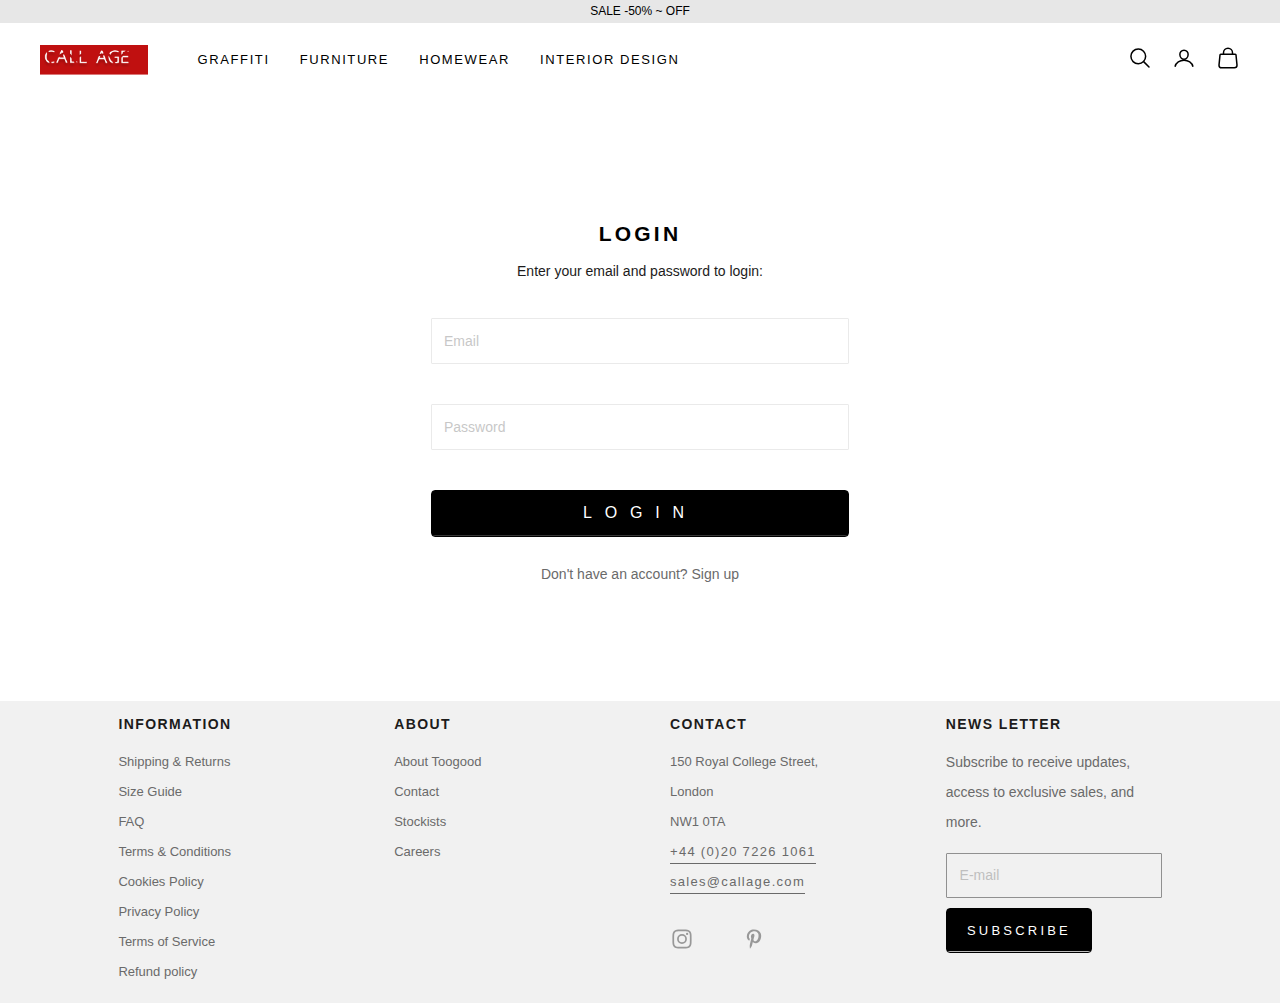
==== commit c162436e: "브랜드카피 태그 추가 및 반응형 조정, css/html 로그인 폼 여백 축소 html,css js 호환 및 추가 생성" ====
--- a/login.html
+++ b/login.html
@@ -46,7 +46,7 @@
     <script src="js/jquery-1.12.3.js"></script>
     <!-- Swiper JS -->
     <script src="https://cdn.jsdelivr.net/npm/swiper@9/swiper-bundle.min.js"></script>
-    <script src="js/main.js"></script>
+    <script src="js/log_main.js"></script>
     <script src="js/hyoin.js"></script>
     <script src="js/seonmin-login.js"></script>
   </head>
@@ -246,8 +246,8 @@
             <div class="m-menu">
               <button class="closeBt-m">
                 <svg aria-hidden="true" focusable="false" fill="none" width="16" class="icon icon-close" viewBox="0 0 16 16">
-                  <path d="m1 1 14 14M1 15 15 1" stroke="currentColor" stroke-width="1.5"></path>
-                </svg>
+                  <path d="m1 1 14 14M1 15 15 1" stroke="black" stroke-width="1.5"></path>
+              </svg>
               </button>
               <ul>
                 <li>
@@ -350,8 +350,8 @@
                     <input type="text" placeholder="SEARCH" />
                     <button class="search-bar-xbtn">
                       <svg aria-hidden="true" focusable="false" fill="none" width="16" class="icon icon-close" viewBox="0 0 16 16">
-                        <path d="m1 1 14 14M1 15 15 1" stroke="currentColor" stroke-width="1.5"></path>
-                      </svg>
+                        <path d="m1 1 14 14M1 15 15 1" stroke="black" stroke-width="1.5"></path>
+                    </svg>
                     </button>
                   </form>
                 </div>
@@ -378,8 +378,8 @@
                 <div class="cartList">
                   <button class="closeBt-c">
                     <svg aria-hidden="true" focusable="false" fill="none" width="16" class="icon icon-close" viewBox="0 0 16 16">
-                      <path d="m1 1 14 14M1 15 15 1" stroke="currentColor" stroke-width="1.5"></path>
-                    </svg>
+                      <path d="m1 1 14 14M1 15 15 1" stroke="black" stroke-width="1.5"></path>
+                  </svg>
                   </button>
                   <div class="cartTitle">
                     <h2>CART</h2>
